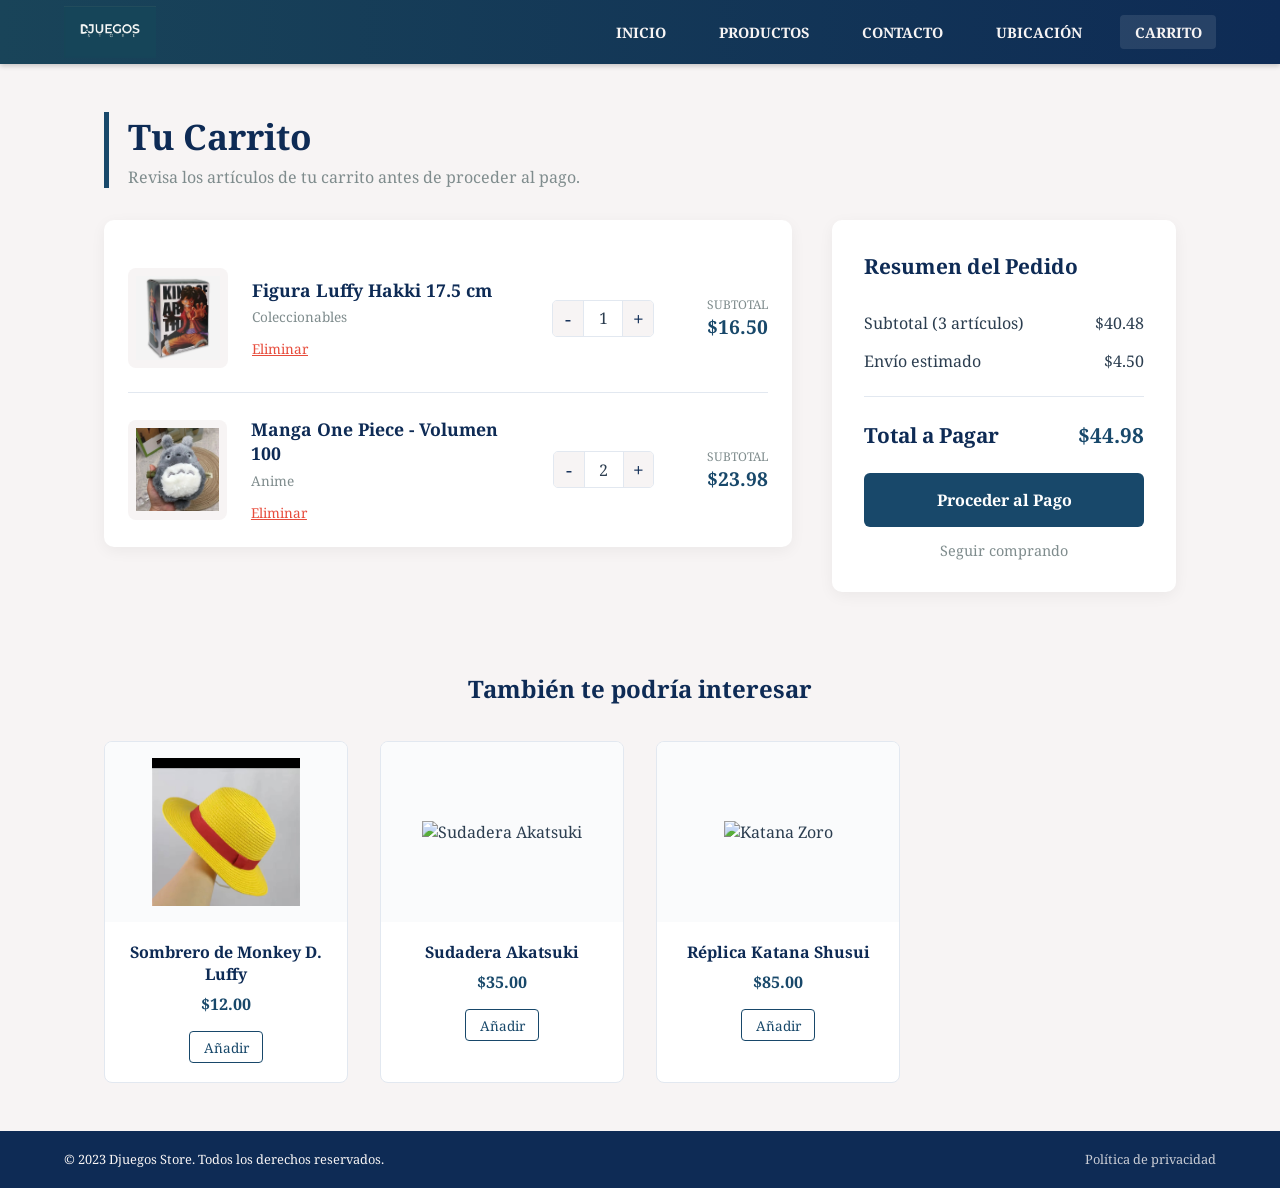
==== carrito.html @ 48259012 "Primer Commit" ====
<!DOCTYPE html>
<html lang="es">
<head>
    <meta charset="UTF-8">
    <meta http-equiv="X-UA-Compatible" content="IE=edge">
    <meta name="viewport" content="width=device-width, initial-scale=1.0">
    <link rel="stylesheet" href="css/carrito.css">
    <link rel="preconnect" href="https://fonts.googleapis.com">
    <link rel="preconnect" href="https://fonts.gstatic.com" crossorigin>
    <link href="https://fonts.googleapis.com/css2?family=Noto+Serif:ital,wght@0,100..900;1,100..900&display=swap" rel="stylesheet">
    <title>Carrito de Compras - Djuegos Store</title>
</head>
<body>

    <header class="header">
        <div class="logo-container">
            <img src="img/logo1.jpg" alt="Logo de Djuegos Store" class="logo">
        </div>
        <nav class="menu">
            <a href="index.html">INICIO</a>
            <a href="productos.html">PRODUCTOS</a>
            <a href="#">CONTACTO</a>
            <a href="#">UBICACIÓN</a>
            <a href="#" class="active">CARRITO</a>
        </nav>
    </header>

    <main class="main-content">
        <header class="page-header">
            <h1 class="page-title">Tu Carrito</h1>
            <p class="page-subtitle">Revisa los artículos de tu carrito antes de proceder al pago.</p>
        </header>

        <section class="cart-layout">
            
            <div class="cart-items-container">
                
                <article class="cart-item">
                    <div class="item-image-wrapper">
                        <img src="img/producto1.jpg" alt="Figura Luffy Hakki">
                    </div>
                    <div class="item-details">
                        <h3 class="item-title">Figura Luffy Hakki 17.5 cm</h3>
                        <p class="item-category">Coleccionables</p>
                        <button class="btn-remove">Eliminar</button>
                    </div>
                    <div class="item-quantity">
                        <button class="qty-btn">-</button>
                        <input type="number" value="1" min="1" class="qty-input">
                        <button class="qty-btn">+</button>
                    </div>
                    <div class="item-price-total">
                        <span class="price-label">Subtotal</span>
                        <span class="price-value">$16.50</span>
                    </div>
                </article>

                <article class="cart-item">
                    <div class="item-image-wrapper">
                        <img src="img/producto3.jpg" alt="Manga One Piece Vol 100">
                    </div>
                    <div class="item-details">
                        <h3 class="item-title">Manga One Piece - Volumen 100</h3>
                        <p class="item-category">Anime</p>
                        <button class="btn-remove">Eliminar</button>
                    </div>
                    <div class="item-quantity">
                        <button class="qty-btn">-</button>
                        <input type="number" value="2" min="1" class="qty-input">
                        <button class="qty-btn">+</button>
                    </div>
                    <div class="item-price-total">
                        <span class="price-label">Subtotal</span>
                        <span class="price-value">$23.98</span>
                    </div>
                </article>

            </div>

            <aside class="cart-summary">
                <h2 class="summary-title">Resumen del Pedido</h2>
                <div class="summary-row">
                    <span>Subtotal (3 artículos)</span>
                    <span>$40.48</span>
                </div>
                <div class="summary-row">
                    <span>Envío estimado</span>
                    <span>$4.50</span>
                </div>
                <hr class="summary-divider">
                <div class="summary-row total-row">
                    <span>Total a Pagar</span>
                    <span class="total-price">$44.98</span>
                </div>
                <a href="#" class="btn-checkout">Proceder al Pago</a>
                <a href="productos.html" class="btn-continue-shopping">Seguir comprando</a>
            </aside>
        </section>

        <section class="related-products">
            <h2 class="section-title">También te podría interesar</h2>
            <div class="related-grid">
                
                <article class="related-card">
                    <div class="related-img">
                        <img src="img/producto2.jpg" alt="Sombrero Luffy">
                    </div>
                    <div class="related-info">
                        <h4>Sombrero de Monkey D. Luffy</h4>
                        <span class="related-price">$12.00</span>
                        <a href="#" class="btn-add-sm">Añadir</a>
                    </div>
                </article>

                <article class="related-card">
                    <div class="related-img">
                        <img src="https://i.pinimg.com/736x/80/41/e4/8041e49b3cd23976ae762c2b70662a5a.jpg" alt="Sudadera Akatsuki">
                    </div>
                    <div class="related-info">
                        <h4>Sudadera Akatsuki</h4>
                        <span class="related-price">$35.00</span>
                        <a href="#" class="btn-add-sm">Añadir</a>
                    </div>
                </article>

                <article class="related-card">
                    <div class="related-img">
                        <img src="https://i.pinimg.com/736x/79/14/73/79147319c3542b7a5652a2824c5f7094.jpg" alt="Katana Zoro">
                    </div>
                    <div class="related-info">
                        <h4>Réplica Katana Shusui</h4>
                        <span class="related-price">$85.00</span>
                        <a href="#" class="btn-add-sm">Añadir</a>
                    </div>
                </article>

            </div>
        </section>
    </main>

    <footer class="footer-bottom">
        <p>&copy; 2023 Djuegos Store. Todos los derechos reservados.</p>
        <a href="#">Política de privacidad</a>
    </footer>

</body>
</html>
---- css/carrito.css ----
:root {
    --azul-oscuro: #0e2b55;
    --azul-medio: #18486a;
    --azul-claro: #194459;
    --blanco-humo: #f7f4f4;
    --blanco-puro: #ffffff;
    --texto-oscuro: #2c3e50;
    --texto-secundario: #7f8c8d;
    --borde-tarjeta: #e2e8f0;
}

* {
    margin: 0;
    padding: 0;
    box-sizing: border-box;
    font-family: "Noto Serif", serif;
}

body {
    background-color: var(--blanco-humo);
    color: var(--texto-oscuro);
    display: flex;
    flex-direction: column;
    min-height: 100vh;
}

/* NAVBAR (Idéntica a index y productos) */
.header {
    background: linear-gradient(90deg, var(--azul-claro), var(--azul-oscuro));
    width: 100%;
    height: 4em;
    display: flex;
    justify-content: space-between;
    align-items: center;
    padding: 0 5%;
    box-shadow: 0 2px 5px rgba(0,0,0,0.2);
    position: sticky;
    top: 0;
    z-index: 100;
}

.logo-container { height: 80%; }
.logo { object-fit: contain; height: 100%; }
.menu { display: flex; gap: 1.5em; }

.menu a {
    text-decoration: none;
    color: var(--blanco-humo);
    font-size: 0.9em;
    font-weight: bold;
    padding: 0.5em 1em;
    border-radius: 4px;
    transition: background-color 0.3s ease;
}

.menu a:hover, .menu a.active {
    background-color: rgba(255, 255, 255, 0.1);
}

/* CONTENIDO PRINCIPAL */
.main-content {
    max-width: 1200px;
    width: 100%;
    margin: 0 auto;
    padding: 3em 5%;
    flex-grow: 1;
}

.page-header {
    margin-bottom: 2em;
    border-left: 5px solid var(--azul-medio);
    padding-left: 1.2em;
}

.page-title {
    font-size: 2.2em;
    color: var(--azul-oscuro);
}

.page-subtitle {
    color: var(--texto-secundario);
    margin-top: 0.4em;
}

/* ESTRUCTURA DEL CARRITO (CSS GRID) */
.cart-layout {
    display: grid;
    grid-template-columns: 2fr 1fr; /* Columna izquierda más grande, derecha más pequeña */
    gap: 2.5em;
    align-items: start;
}

/* LISTA DE PRODUCTOS */
.cart-items-container {
    background-color: var(--blanco-puro);
    border-radius: 10px;
    box-shadow: 0 4px 15px rgba(0,0,0,0.05);
    padding: 1.5em;
}

.cart-item {
    display: flex;
    align-items: center;
    gap: 1.5em;
    padding: 1.5em 0;
    border-bottom: 1px solid var(--borde-tarjeta);
}

.cart-item:last-child {
    border-bottom: none;
    padding-bottom: 0;
}

.item-image-wrapper {
    width: 100px;
    height: 100px;
    background-color: var(--blanco-humo);
    border-radius: 8px;
    padding: 0.5em;
    display: flex;
    justify-content: center;
    align-items: center;
}

.item-image-wrapper img {
    max-width: 100%;
    max-height: 100%;
    object-fit: contain;
}

.item-details {
    flex-grow: 1;
}

.item-title {
    font-size: 1.1em;
    color: var(--azul-oscuro);
    margin-bottom: 0.3em;
}

.item-category {
    font-size: 0.85em;
    color: var(--texto-secundario);
    margin-bottom: 0.8em;
}

.btn-remove {
    background: none;
    border: none;
    color: #e74c3c;
    font-size: 0.85em;
    cursor: pointer;
    text-decoration: underline;
}

/* Controles de Cantidad */
.item-quantity {
    display: flex;
    align-items: center;
    border: 1px solid var(--borde-tarjeta);
    border-radius: 5px;
    overflow: hidden;
}

.qty-btn {
    background-color: var(--blanco-humo);
    border: none;
    width: 30px;
    height: 35px;
    font-size: 1.2em;
    cursor: pointer;
    color: var(--azul-oscuro);
    transition: background-color 0.2s;
}

.qty-btn:hover { background-color: var(--borde-tarjeta); }

.qty-input {
    width: 40px;
    height: 35px;
    border: none;
    border-left: 1px solid var(--borde-tarjeta);
    border-right: 1px solid var(--borde-tarjeta);
    text-align: center;
    font-size: 1em;
    color: var(--texto-oscuro);
}

/* Quitar flechas del input number nativo */
.qty-input::-webkit-outer-spin-button,
.qty-input::-webkit-inner-spin-button {
    -webkit-appearance: none;
    margin: 0;
}

.item-price-total {
    text-align: right;
    min-width: 90px;
}

.price-label {
    display: block;
    font-size: 0.75em;
    color: var(--texto-secundario);
    text-transform: uppercase;
}

.price-value {
    font-size: 1.2em;
    font-weight: bold;
    color: var(--azul-medio);
}

/* RESUMEN DEL PEDIDO (Columna Derecha) */
.cart-summary {
    background-color: var(--blanco-puro);
    border-radius: 10px;
    box-shadow: 0 4px 15px rgba(0,0,0,0.05);
    padding: 2em;
    position: sticky;
    top: 6em; /* Se queda fijo al hacer scroll */
}

.summary-title {
    font-size: 1.3em;
    color: var(--azul-oscuro);
    margin-bottom: 1.5em;
}

.summary-row {
    display: flex;
    justify-content: space-between;
    margin-bottom: 1em;
    color: var(--texto-oscuro);
}

.summary-divider {
    border: none;
    border-top: 1px solid var(--borde-tarjeta);
    margin: 1.5em 0;
}

.total-row {
    font-size: 1.3em;
    font-weight: bold;
    color: var(--azul-oscuro);
}

.total-price {
    color: var(--azul-medio);
}

.btn-checkout {
    display: block;
    width: 100%;
    background-color: var(--azul-medio);
    color: var(--blanco-puro);
    text-align: center;
    padding: 1em;
    border-radius: 6px;
    text-decoration: none;
    font-weight: bold;
    margin-top: 1.5em;
    transition: background-color 0.3s;
}

.btn-checkout:hover {
    background-color: var(--azul-oscuro);
}

.btn-continue-shopping {
    display: block;
    width: 100%;
    text-align: center;
    color: var(--texto-secundario);
    text-decoration: none;
    margin-top: 1em;
    font-size: 0.9em;
}

.btn-continue-shopping:hover {
    color: var(--azul-medio);
    text-decoration: underline;
}

/* PRODUCTOS RELACIONADOS */
.related-products {
    margin-top: 5em;
}

.section-title {
    font-size: 1.5em;
    color: var(--azul-oscuro);
    margin-bottom: 1.5em;
    text-align: center;
}

.related-grid {
    display: grid;
    grid-template-columns: repeat(auto-fill, minmax(220px, 1fr));
    gap: 2em;
}

.related-card {
    background-color: var(--blanco-puro);
    border: 1px solid var(--borde-tarjeta);
    border-radius: 8px;
    overflow: hidden;
    transition: transform 0.3s;
}

.related-card:hover {
    transform: translateY(-5px);
}

.related-img {
    height: 180px;
    background-color: #fafbfc;
    padding: 1em;
    display: flex;
    justify-content: center;
    align-items: center;
}

.related-img img {
    max-width: 100%;
    max-height: 100%;
    object-fit: contain;
}

.related-info {
    padding: 1.2em;
    text-align: center;
}

.related-info h4 {
    font-size: 1em;
    color: var(--azul-oscuro);
    margin-bottom: 0.5em;
}

.related-price {
    display: block;
    font-weight: bold;
    color: var(--azul-medio);
    margin-bottom: 1em;
}

.btn-add-sm {
    display: inline-block;
    padding: 0.4em 1em;
    border: 1px solid var(--azul-medio);
    color: var(--azul-medio);
    text-decoration: none;
    border-radius: 4px;
    font-size: 0.85em;
    transition: all 0.3s;
}

.btn-add-sm:hover {
    background-color: var(--azul-medio);
    color: var(--blanco-puro);
}

/* FOOTER */
.footer-bottom {
    background-color: var(--azul-oscuro);
    color: var(--blanco-humo);
    padding: 1.5em 5%;
    display: flex;
    justify-content: space-between;
    align-items: center;
    font-size: 0.8em;
    margin-top: auto;
}
.footer-bottom a { color: var(--blanco-humo); text-decoration: none; opacity: 0.8; }
.footer-bottom a:hover { opacity: 1; text-decoration: underline; }

/* MEDIA QUERIES PARA MÓVILES */
@media (max-width: 850px) {
    .cart-layout {
        grid-template-columns: 1fr; /* Pasa a 1 sola columna en pantallas pequeñas */
    }
    
    .cart-summary {
        position: static; /* Quita el sticky en móviles */
    }

    .cart-item {
        flex-wrap: wrap; /* Permite que los elementos se acomoden si falta espacio */
    }
}
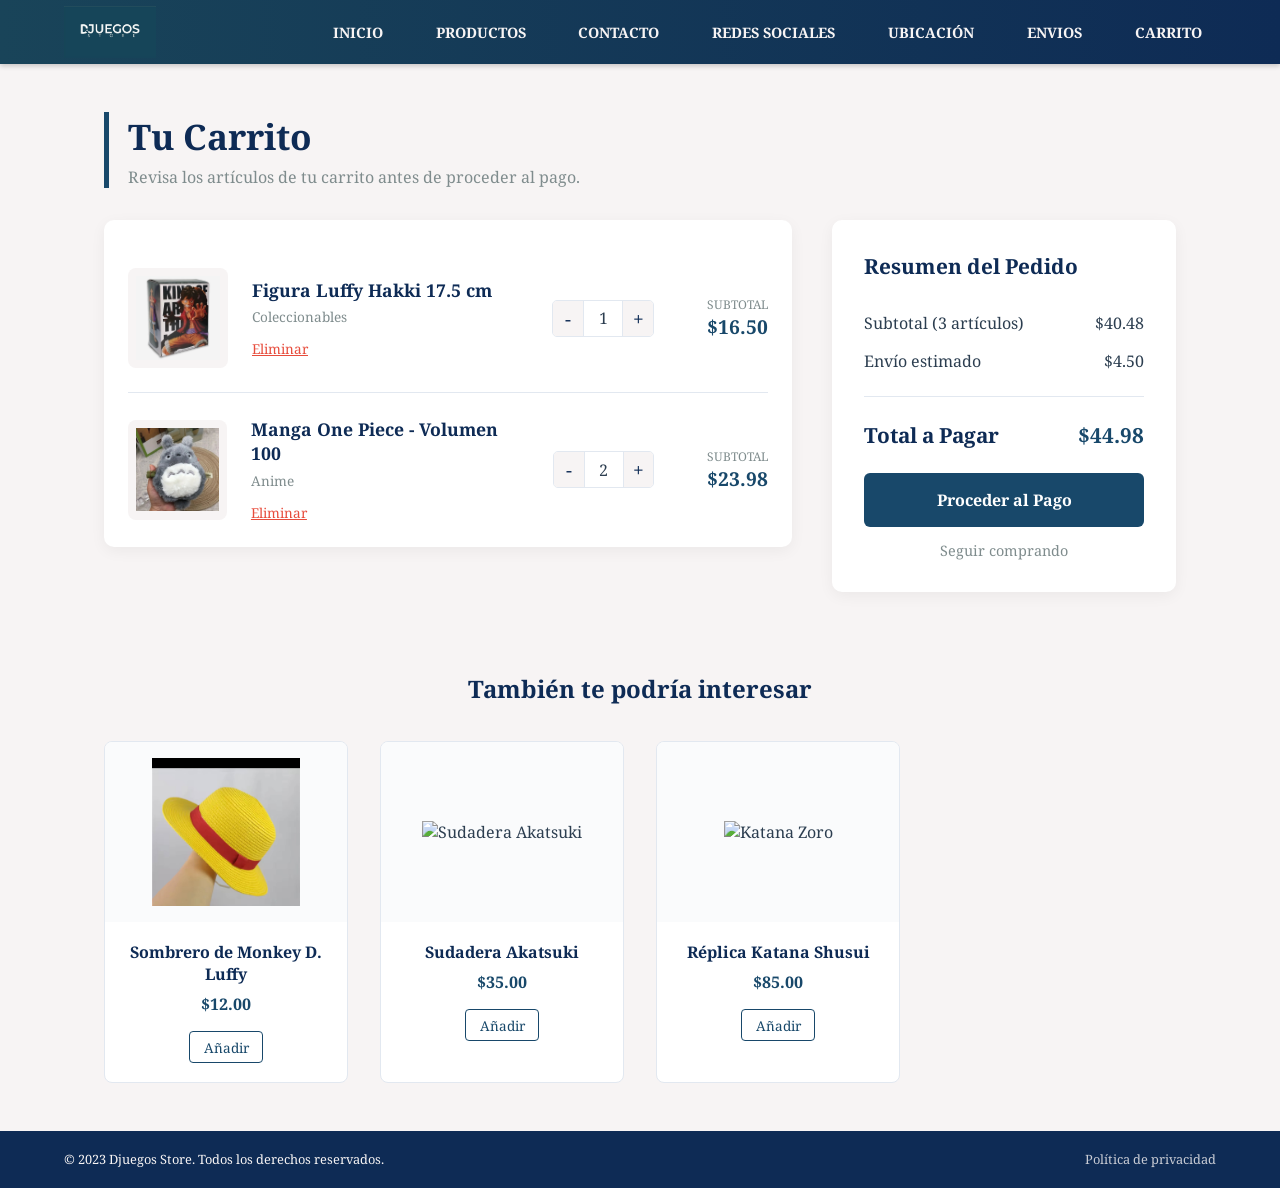
==== commit 876e1e88: "Update carrito.html" ====
--- a/carrito.html
+++ b/carrito.html
@@ -19,9 +19,11 @@
         <nav class="menu">
             <a href="index.html">INICIO</a>
             <a href="productos.html">PRODUCTOS</a>
-            <a href="#">CONTACTO</a>
+            <a href="contacto.html">CONTACTO</a>
+            <a href="#">REDES SOCIALES</a>
             <a href="#">UBICACIÓN</a>
-            <a href="#" class="active">CARRITO</a>
+            <a href="#">ENVIOS</a>
+            <a href="carrito.html">CARRITO</a>
         </nav>
     </header>
 
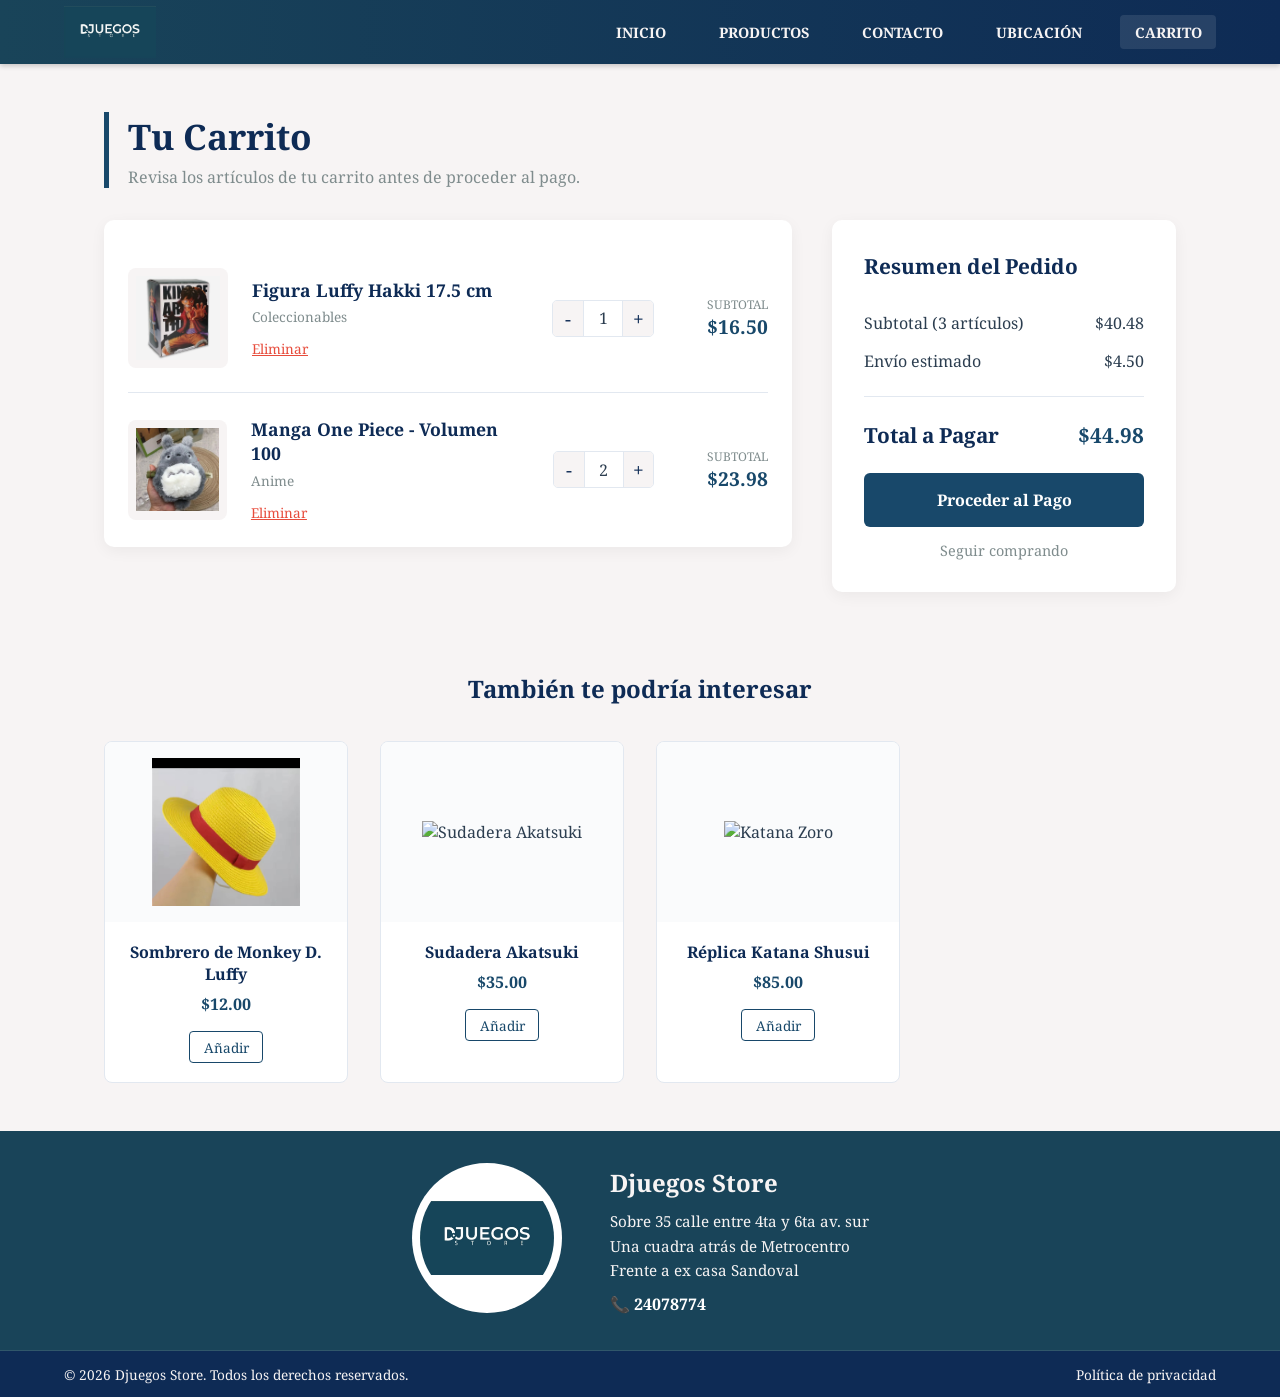
==== commit 6e5d921f: "footer" ====
--- a/carrito.html
+++ b/carrito.html
@@ -19,11 +19,9 @@
         <nav class="menu">
             <a href="index.html">INICIO</a>
             <a href="productos.html">PRODUCTOS</a>
-            <a href="contacto.html">CONTACTO</a>
-            <a href="#">REDES SOCIALES</a>
+            <a href="#">CONTACTO</a>
             <a href="#">UBICACIÓN</a>
-            <a href="#">ENVIOS</a>
-            <a href="carrito.html">CARRITO</a>
+            <a href="#" class="active">CARRITO</a>
         </nav>
     </header>
 
@@ -140,9 +138,23 @@
         </section>
     </main>
 
-    <footer class="footer-bottom">
-        <p>&copy; 2023 Djuegos Store. Todos los derechos reservados.</p>
-        <a href="#">Política de privacidad</a>
+     <footer class="footer-section">
+        <div class="footer-content">
+            <div class="footer-logo">
+                <img src="img/logo1.jpg" alt="Logo de Djuegos Store">
+            </div>
+            <div class="footer-info">
+                <h3>Djuegos Store</h3>
+                <p>Sobre 35 calle entre 4ta y 6ta av. sur</p>
+                <p>Una cuadra atrás de Metrocentro</p>
+                <p>Frente a ex casa Sandoval</p>
+                <a href="tel:24078774" class="tel-link">📞 24078774</a>
+            </div>
+        </div>
+        <div class="footer-bottom">
+            <p>&copy; 2026 Djuegos Store. Todos los derechos reservados.</p>
+            <a href="#">Política de privacidad</a>
+        </div>
     </footer>
 
 </body>
--- a/css/carrito.css
+++ b/css/carrito.css
@@ -362,31 +362,96 @@
     color: var(--blanco-puro);
 }
 
-/* FOOTER */
+/* ==========================================================================
+   Footer (estilo completo con logo circular, como el diseño de referencia)
+   ========================================================================== */
+.footer-section {
+    background-color: var(--azul-claro);
+    color: var(--blanco-humo);
+    margin-top: auto;
+}
+
+.footer-content {
+    display: flex;
+    justify-content: center;
+    align-items: center;
+    gap: 3em;
+    padding: 2em 5%;
+    border-bottom: 1px solid rgba(255,255,255,0.1);
+    flex-wrap: wrap;
+}
+
+.footer-logo img {
+    width: 150px;
+    height: 150px;
+    object-fit: contain;
+    background-color: var(--blanco-puro);
+    border-radius: 50%;
+    padding: 0.5em;
+}
+
+.footer-info h3 {
+    font-size: 1.5em;
+    margin-bottom: 0.5em;
+}
+
+.footer-info p {
+    margin-bottom: 0.3em;
+    font-size: 0.95em;
+}
+
+.tel-link {
+    color: var(--blanco-puro);
+    text-decoration: none;
+    font-weight: bold;
+    display: inline-block;
+    margin-top: 0.5em;
+}
+
 .footer-bottom {
     background-color: var(--azul-oscuro);
+    padding: 1em 5%;
+    display: flex;
+    justify-content: space-between;
+    align-items: center;
+    font-size: 0.85em;
+}
+
+.footer-bottom a {
     color: var(--blanco-humo);
-    padding: 1.5em 5%;
-    display: flex;
-    justify-content: space-between;
-    align-items: center;
-    font-size: 0.8em;
-    margin-top: auto;
-}
-.footer-bottom a { color: var(--blanco-humo); text-decoration: none; opacity: 0.8; }
-.footer-bottom a:hover { opacity: 1; text-decoration: underline; }
-
-/* MEDIA QUERIES PARA MÓVILES */
-@media (max-width: 850px) {
-    .cart-layout {
-        grid-template-columns: 1fr; /* Pasa a 1 sola columna en pantallas pequeñas */
+    text-decoration: none;
+}
+
+.footer-bottom a:hover {
+    text-decoration: underline;
+}
+
+/* ==========================================================================
+   Responsivo
+   ========================================================================== */
+@media (max-width: 768px) {
+    .header {
+        flex-direction: column;
+        height: auto;
+        padding: 1em 5%;
+        gap: 0.8em;
     }
-    
-    .cart-summary {
-        position: static; /* Quita el sticky en móviles */
+
+    .menu {
+        flex-wrap: wrap;
+        justify-content: center;
+        gap: 1em;
     }
 
-    .cart-item {
-        flex-wrap: wrap; /* Permite que los elementos se acomoden si falta espacio */
+    .footer-content {
+        flex-direction: column;
+        text-align: center;
+        gap: 2em;
+    }
+
+    .footer-bottom {
+        flex-direction: column;
+        gap: 0.5em;
+        text-align: center;
     }
 }
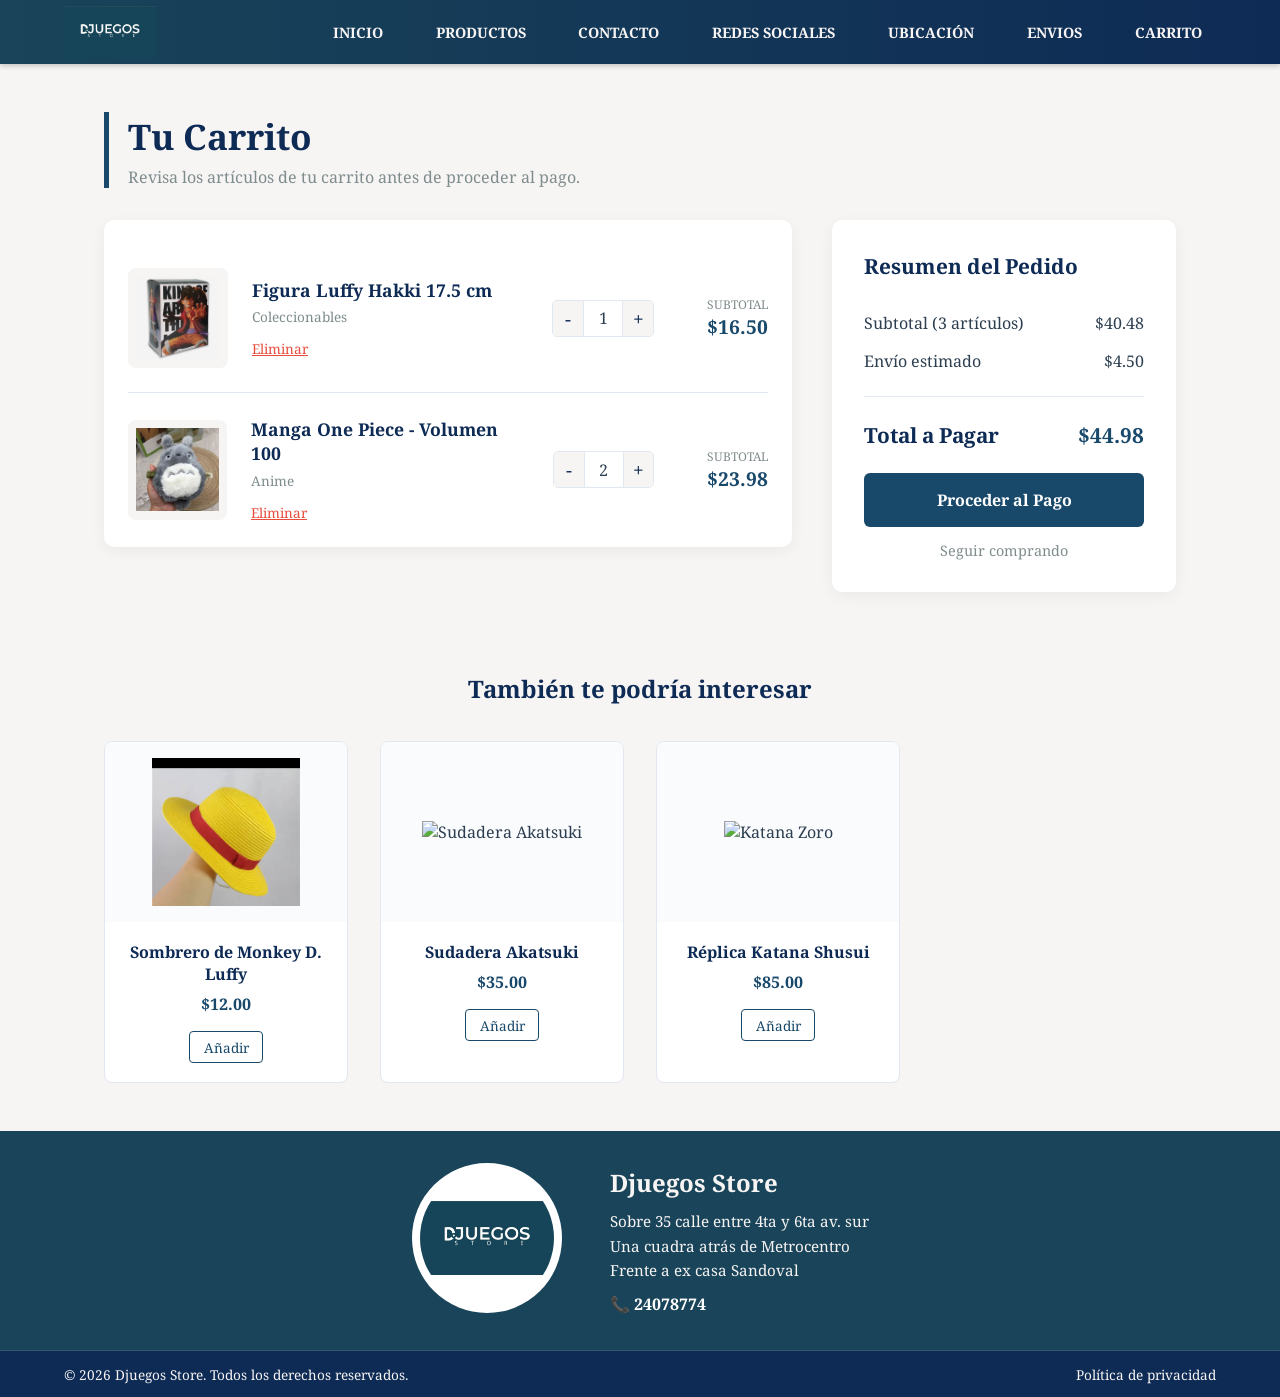
==== commit 9c68c4af: "Merge branch 'Gabriela' into Carlos" ====
--- a/carrito.html
+++ b/carrito.html
@@ -19,9 +19,11 @@
         <nav class="menu">
             <a href="index.html">INICIO</a>
             <a href="productos.html">PRODUCTOS</a>
-            <a href="#">CONTACTO</a>
+            <a href="contacto.html">CONTACTO</a>
+            <a href="#">REDES SOCIALES</a>
             <a href="#">UBICACIÓN</a>
-            <a href="#" class="active">CARRITO</a>
+            <a href="#">ENVIOS</a>
+            <a href="carrito.html">CARRITO</a>
         </nav>
     </header>
 
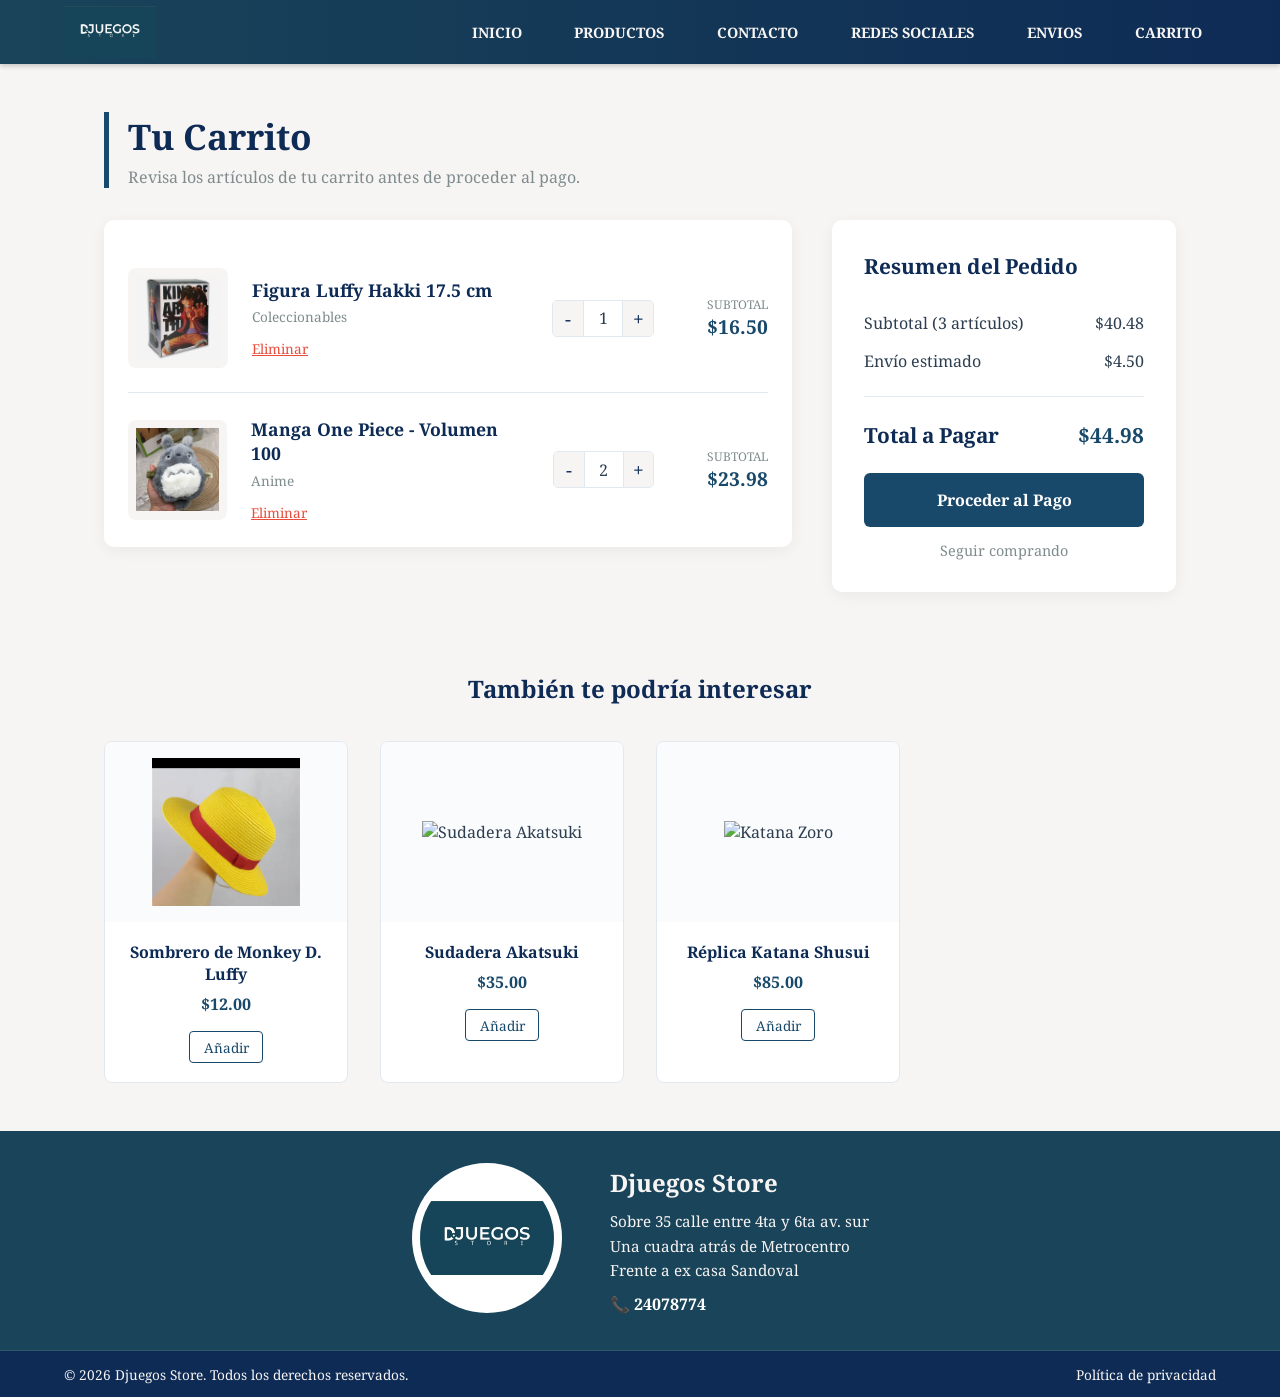
==== commit 6b1d342c: "delete ubication" ====
--- a/carrito.html
+++ b/carrito.html
@@ -21,7 +21,6 @@
             <a href="productos.html">PRODUCTOS</a>
             <a href="contacto.html">CONTACTO</a>
             <a href="#">REDES SOCIALES</a>
-            <a href="#">UBICACIÓN</a>
             <a href="#">ENVIOS</a>
             <a href="carrito.html">CARRITO</a>
         </nav>
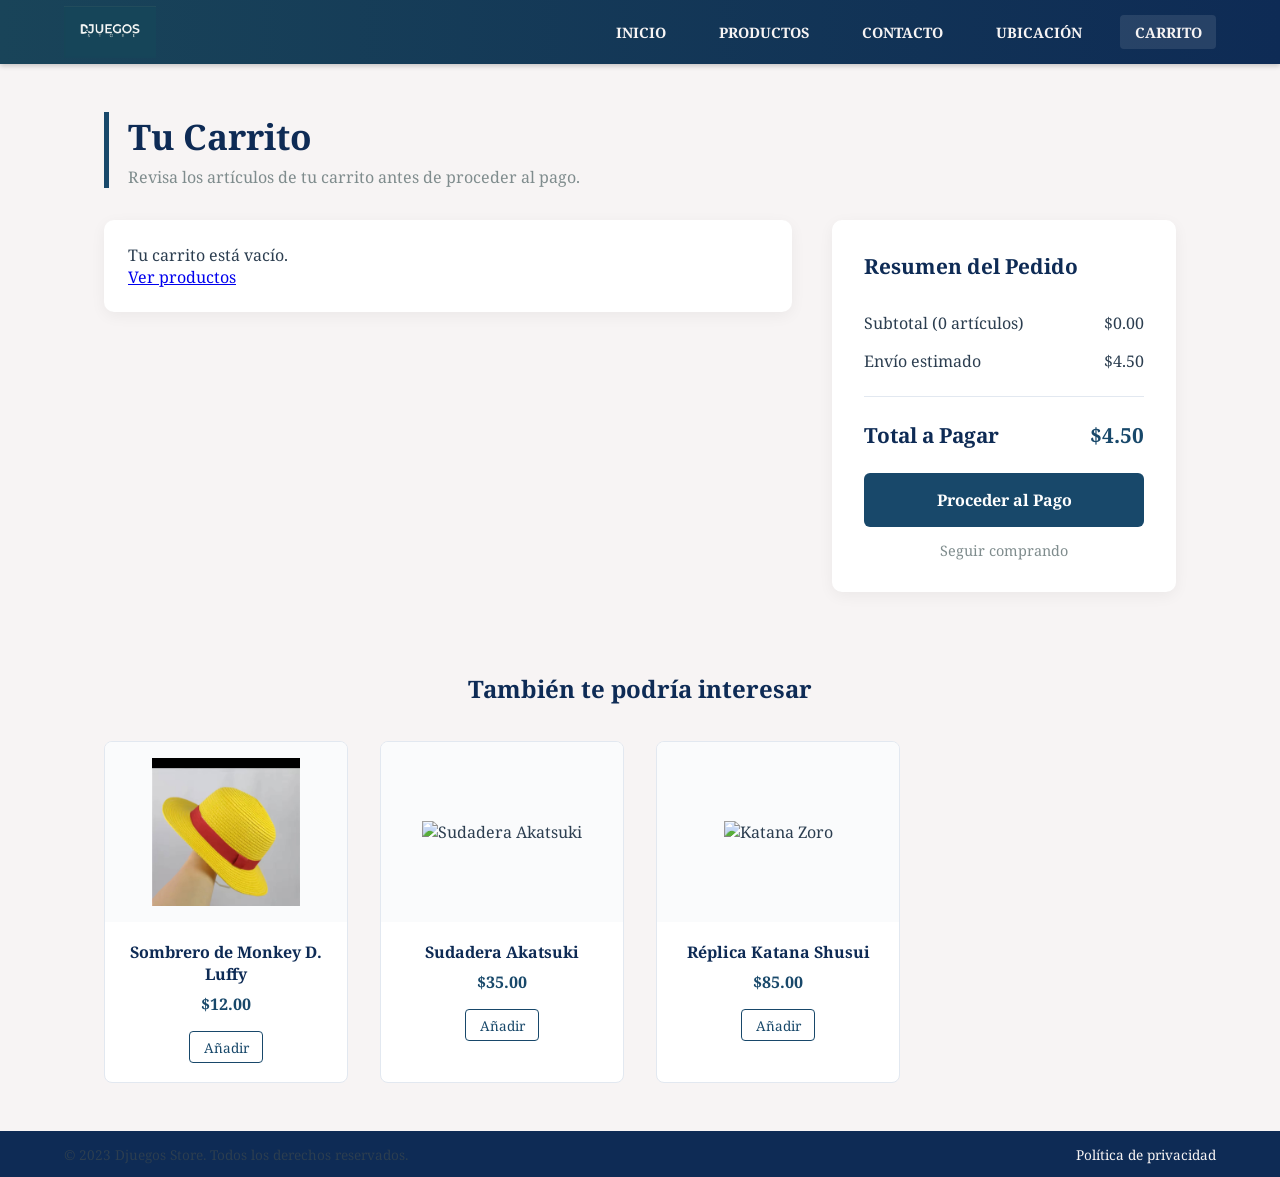
==== commit 0204f421: "Funciones añadidas a botones y al carrito" ====
--- a/carrito.html
+++ b/carrito.html
@@ -19,10 +19,9 @@
         <nav class="menu">
             <a href="index.html">INICIO</a>
             <a href="productos.html">PRODUCTOS</a>
-            <a href="contacto.html">CONTACTO</a>
-            <a href="#">REDES SOCIALES</a>
-            <a href="#">ENVIOS</a>
-            <a href="carrito.html">CARRITO</a>
+            <a href="#">CONTACTO</a>
+            <a href="#">UBICACIÓN</a>
+            <a href="#" class="active">CARRITO</a>
         </nav>
     </header>
 
@@ -34,55 +33,13 @@
 
         <section class="cart-layout">
             
-            <div class="cart-items-container">
-                
-                <article class="cart-item">
-                    <div class="item-image-wrapper">
-                        <img src="img/producto1.jpg" alt="Figura Luffy Hakki">
-                    </div>
-                    <div class="item-details">
-                        <h3 class="item-title">Figura Luffy Hakki 17.5 cm</h3>
-                        <p class="item-category">Coleccionables</p>
-                        <button class="btn-remove">Eliminar</button>
-                    </div>
-                    <div class="item-quantity">
-                        <button class="qty-btn">-</button>
-                        <input type="number" value="1" min="1" class="qty-input">
-                        <button class="qty-btn">+</button>
-                    </div>
-                    <div class="item-price-total">
-                        <span class="price-label">Subtotal</span>
-                        <span class="price-value">$16.50</span>
-                    </div>
-                </article>
-
-                <article class="cart-item">
-                    <div class="item-image-wrapper">
-                        <img src="img/producto3.jpg" alt="Manga One Piece Vol 100">
-                    </div>
-                    <div class="item-details">
-                        <h3 class="item-title">Manga One Piece - Volumen 100</h3>
-                        <p class="item-category">Anime</p>
-                        <button class="btn-remove">Eliminar</button>
-                    </div>
-                    <div class="item-quantity">
-                        <button class="qty-btn">-</button>
-                        <input type="number" value="2" min="1" class="qty-input">
-                        <button class="qty-btn">+</button>
-                    </div>
-                    <div class="item-price-total">
-                        <span class="price-label">Subtotal</span>
-                        <span class="price-value">$23.98</span>
-                    </div>
-                </article>
-
-            </div>
+            <div class="cart-items-container" id="cart-items-container"></div>
 
             <aside class="cart-summary">
                 <h2 class="summary-title">Resumen del Pedido</h2>
                 <div class="summary-row">
-                    <span>Subtotal (3 artículos)</span>
-                    <span>$40.48</span>
+                    <span>Subtotal (<span id="summary-count">0 artículos</span>)</span>
+                    <span id="summary-subtotal">$0.00</span>
                 </div>
                 <div class="summary-row">
                     <span>Envío estimado</span>
@@ -91,7 +48,7 @@
                 <hr class="summary-divider">
                 <div class="summary-row total-row">
                     <span>Total a Pagar</span>
-                    <span class="total-price">$44.98</span>
+                    <span class="total-price" id="summary-total">$4.50</span>
                 </div>
                 <a href="#" class="btn-checkout">Proceder al Pago</a>
                 <a href="productos.html" class="btn-continue-shopping">Seguir comprando</a>
@@ -139,24 +96,120 @@
         </section>
     </main>
 
-     <footer class="footer-section">
-        <div class="footer-content">
-            <div class="footer-logo">
-                <img src="img/logo1.jpg" alt="Logo de Djuegos Store">
-            </div>
-            <div class="footer-info">
-                <h3>Djuegos Store</h3>
-                <p>Sobre 35 calle entre 4ta y 6ta av. sur</p>
-                <p>Una cuadra atrás de Metrocentro</p>
-                <p>Frente a ex casa Sandoval</p>
-                <a href="tel:24078774" class="tel-link">📞 24078774</a>
-            </div>
-        </div>
-        <div class="footer-bottom">
-            <p>&copy; 2026 Djuegos Store. Todos los derechos reservados.</p>
-            <a href="#">Política de privacidad</a>
-        </div>
+    <footer class="footer-bottom">
+        <p>&copy; 2023 Djuegos Store. Todos los derechos reservados.</p>
+        <a href="#">Política de privacidad</a>
     </footer>
+
+    <script>
+        const cartStorageKey = 'djuegos-cart';
+
+        function getCart() {
+            try {
+                return JSON.parse(localStorage.getItem(cartStorageKey)) || [];
+            } catch (error) {
+                return [];
+            }
+        }
+
+        function saveCart(cart) {
+            localStorage.setItem(cartStorageKey, JSON.stringify(cart));
+        }
+
+        function formatPrice(value) {
+            return `$${value.toFixed(2)}`;
+        }
+
+        function renderCart() {
+            const cart = getCart();
+            const container = document.getElementById('cart-items-container');
+            const countLabel = document.getElementById('summary-count');
+            const subtotalLabel = document.getElementById('summary-subtotal');
+            const totalLabel = document.getElementById('summary-total');
+
+            if (!cart.length) {
+                container.innerHTML = '<div class="empty-cart"><p>Tu carrito está vacío.</p><a href="productos.html" class="btn btn-secondary">Ver productos</a></div>';
+                countLabel.textContent = '0 artículos';
+                subtotalLabel.textContent = formatPrice(0);
+                totalLabel.textContent = formatPrice(4.50);
+                return;
+            }
+
+            const subtotal = cart.reduce((sum, item) => sum + item.price * item.quantity, 0);
+            const shipping = 4.50;
+            const total = subtotal + shipping;
+
+            container.innerHTML = cart.map((item) => `
+                <article class="cart-item">
+                    <div class="item-image-wrapper">
+                        <img src="${item.image}" alt="${item.title}">
+                    </div>
+                    <div class="item-details">
+                        <h3 class="item-title">${item.title}</h3>
+                        <p class="item-category">${item.category}</p>
+                        <button class="btn-remove" type="button" data-title="${item.title}">Eliminar</button>
+                    </div>
+                    <div class="item-quantity">
+                        <button class="qty-btn" type="button" data-action="decrease" data-title="${item.title}">-</button>
+                        <input type="number" value="${item.quantity}" min="1" class="qty-input" data-title="${item.title}">
+                        <button class="qty-btn" type="button" data-action="increase" data-title="${item.title}">+</button>
+                    </div>
+                    <div class="item-price-total">
+                        <span class="price-label">Subtotal</span>
+                        <span class="price-value">${formatPrice(item.price * item.quantity)}</span>
+                    </div>
+                </article>
+            `).join('');
+
+            countLabel.textContent = `${cart.reduce((sum, item) => sum + item.quantity, 0)} artículos`;
+            subtotalLabel.textContent = formatPrice(subtotal);
+            totalLabel.textContent = formatPrice(total);
+        }
+
+        document.addEventListener('DOMContentLoaded', () => {
+            renderCart();
+
+            document.addEventListener('click', (event) => {
+                const removeButton = event.target.closest('.btn-remove');
+                if (removeButton) {
+                    const title = removeButton.dataset.title;
+                    const cart = getCart().filter(item => item.title !== title);
+                    saveCart(cart);
+                    renderCart();
+                }
+
+                const qtyButton = event.target.closest('.qty-btn');
+                if (qtyButton) {
+                    const title = qtyButton.dataset.title;
+                    const action = qtyButton.dataset.action;
+                    const cart = getCart().map((item) => {
+                        if (item.title === title) {
+                            if (action === 'increase') item.quantity += 1;
+                            if (action === 'decrease' && item.quantity > 1) item.quantity -= 1;
+                        }
+                        return item;
+                    }).filter(item => item.quantity > 0);
+                    saveCart(cart);
+                    renderCart();
+                }
+            });
+
+            document.addEventListener('change', (event) => {
+                if (event.target.classList.contains('qty-input')) {
+                    const title = event.target.dataset.title;
+                    const newValue = Number(event.target.value);
+                    const cart = getCart().map((item) => {
+                        if (item.title === title) {
+                            item.quantity = Number.isNaN(newValue) || newValue < 1 ? 1 : newValue;
+                        }
+                        return item;
+                    });
+                    saveCart(cart);
+                    renderCart();
+                }
+            });
+        });
+    </script>
 
 </body>
 </html>
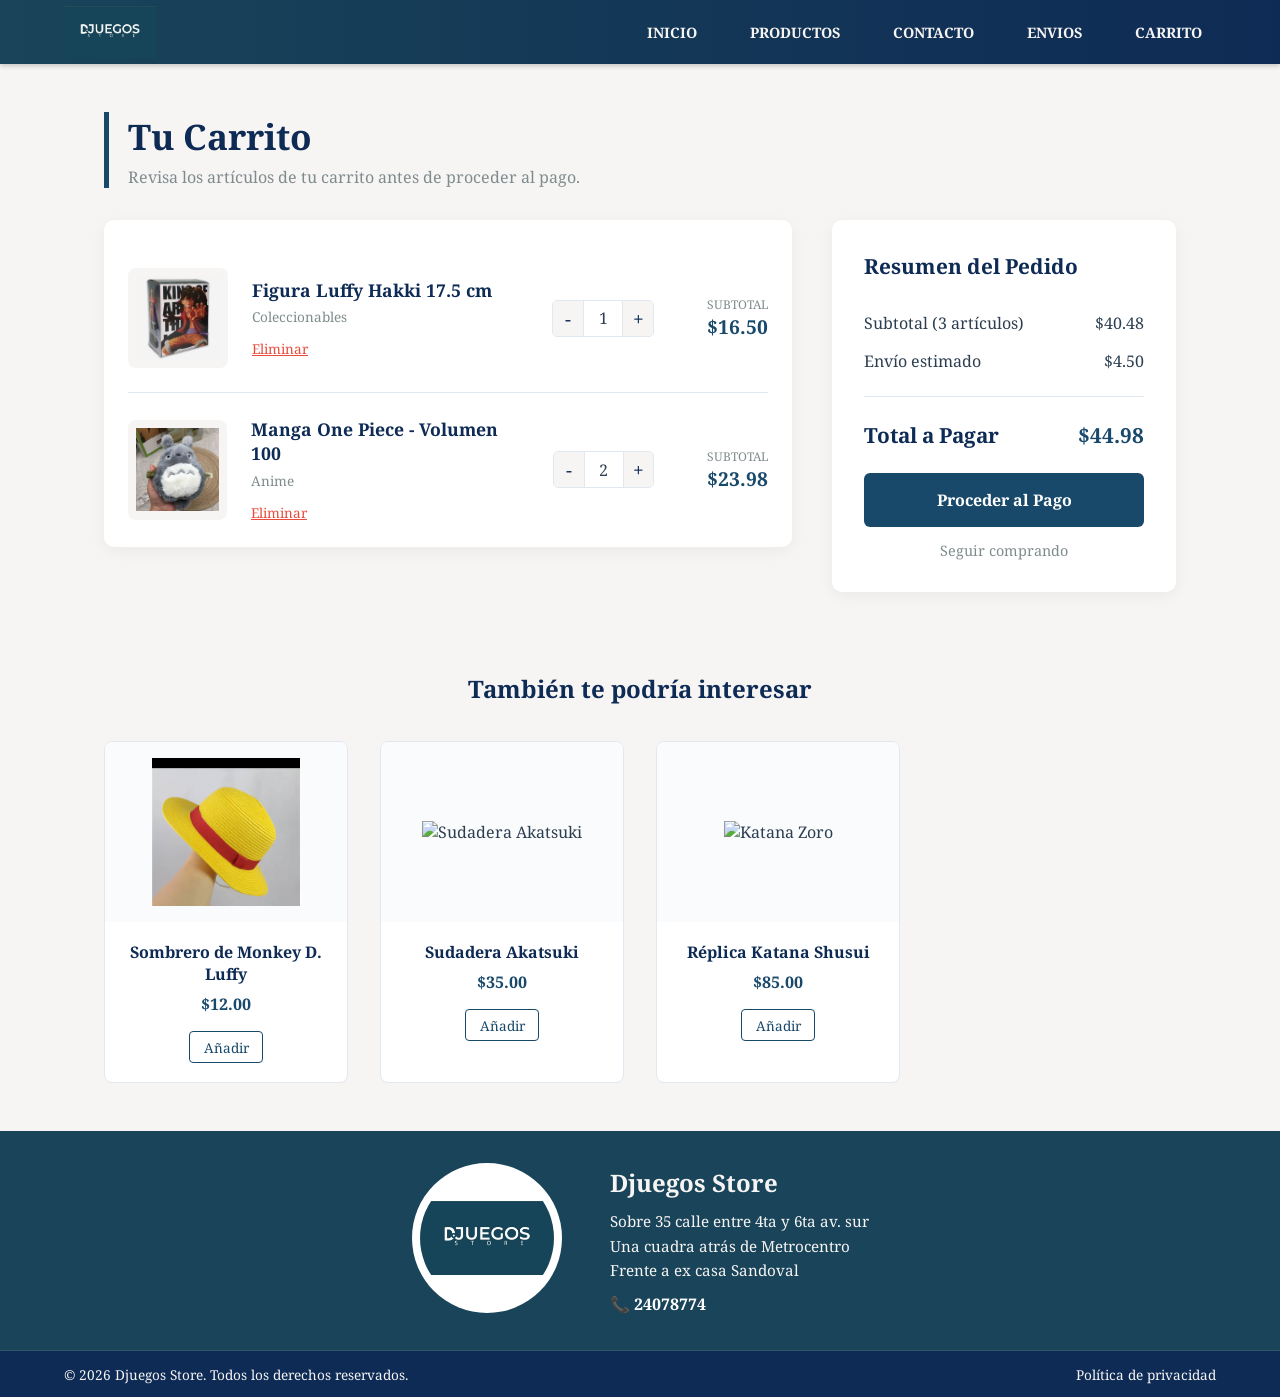
==== commit 17a28a81: "envios creado" ====
--- a/carrito.html
+++ b/carrito.html
@@ -19,9 +19,9 @@
         <nav class="menu">
             <a href="index.html">INICIO</a>
             <a href="productos.html">PRODUCTOS</a>
-            <a href="#">CONTACTO</a>
-            <a href="#">UBICACIÓN</a>
-            <a href="#" class="active">CARRITO</a>
+            <a href="contacto.html">CONTACTO</a>
+            <a href="envios.html">ENVIOS</a>
+            <a href="carrito.html">CARRITO</a>
         </nav>
     </header>
 
@@ -33,13 +33,55 @@
 
         <section class="cart-layout">
             
-            <div class="cart-items-container" id="cart-items-container"></div>
+            <div class="cart-items-container">
+                
+                <article class="cart-item">
+                    <div class="item-image-wrapper">
+                        <img src="img/producto1.jpg" alt="Figura Luffy Hakki">
+                    </div>
+                    <div class="item-details">
+                        <h3 class="item-title">Figura Luffy Hakki 17.5 cm</h3>
+                        <p class="item-category">Coleccionables</p>
+                        <button class="btn-remove">Eliminar</button>
+                    </div>
+                    <div class="item-quantity">
+                        <button class="qty-btn">-</button>
+                        <input type="number" value="1" min="1" class="qty-input">
+                        <button class="qty-btn">+</button>
+                    </div>
+                    <div class="item-price-total">
+                        <span class="price-label">Subtotal</span>
+                        <span class="price-value">$16.50</span>
+                    </div>
+                </article>
+
+                <article class="cart-item">
+                    <div class="item-image-wrapper">
+                        <img src="img/producto3.jpg" alt="Manga One Piece Vol 100">
+                    </div>
+                    <div class="item-details">
+                        <h3 class="item-title">Manga One Piece - Volumen 100</h3>
+                        <p class="item-category">Anime</p>
+                        <button class="btn-remove">Eliminar</button>
+                    </div>
+                    <div class="item-quantity">
+                        <button class="qty-btn">-</button>
+                        <input type="number" value="2" min="1" class="qty-input">
+                        <button class="qty-btn">+</button>
+                    </div>
+                    <div class="item-price-total">
+                        <span class="price-label">Subtotal</span>
+                        <span class="price-value">$23.98</span>
+                    </div>
+                </article>
+
+            </div>
 
             <aside class="cart-summary">
                 <h2 class="summary-title">Resumen del Pedido</h2>
                 <div class="summary-row">
-                    <span>Subtotal (<span id="summary-count">0 artículos</span>)</span>
-                    <span id="summary-subtotal">$0.00</span>
+                    <span>Subtotal (3 artículos)</span>
+                    <span>$40.48</span>
                 </div>
                 <div class="summary-row">
                     <span>Envío estimado</span>
@@ -48,7 +90,7 @@
                 <hr class="summary-divider">
                 <div class="summary-row total-row">
                     <span>Total a Pagar</span>
-                    <span class="total-price" id="summary-total">$4.50</span>
+                    <span class="total-price">$44.98</span>
                 </div>
                 <a href="#" class="btn-checkout">Proceder al Pago</a>
                 <a href="productos.html" class="btn-continue-shopping">Seguir comprando</a>
@@ -96,120 +138,24 @@
         </section>
     </main>
 
-    <footer class="footer-bottom">
-        <p>&copy; 2023 Djuegos Store. Todos los derechos reservados.</p>
-        <a href="#">Política de privacidad</a>
+     <footer class="footer-section">
+        <div class="footer-content">
+            <div class="footer-logo">
+                <img src="img/logo1.jpg" alt="Logo de Djuegos Store">
+            </div>
+            <div class="footer-info">
+                <h3>Djuegos Store</h3>
+                <p>Sobre 35 calle entre 4ta y 6ta av. sur</p>
+                <p>Una cuadra atrás de Metrocentro</p>
+                <p>Frente a ex casa Sandoval</p>
+                <a href="tel:24078774" class="tel-link">📞 24078774</a>
+            </div>
+        </div>
+        <div class="footer-bottom">
+            <p>&copy; 2026 Djuegos Store. Todos los derechos reservados.</p>
+            <a href="#">Política de privacidad</a>
+        </div>
     </footer>
-
-    <script>
-        const cartStorageKey = 'djuegos-cart';
-
-        function getCart() {
-            try {
-                return JSON.parse(localStorage.getItem(cartStorageKey)) || [];
-            } catch (error) {
-                return [];
-            }
-        }
-
-        function saveCart(cart) {
-            localStorage.setItem(cartStorageKey, JSON.stringify(cart));
-        }
-
-        function formatPrice(value) {
-            return `$${value.toFixed(2)}`;
-        }
-
-        function renderCart() {
-            const cart = getCart();
-            const container = document.getElementById('cart-items-container');
-            const countLabel = document.getElementById('summary-count');
-            const subtotalLabel = document.getElementById('summary-subtotal');
-            const totalLabel = document.getElementById('summary-total');
-
-            if (!cart.length) {
-                container.innerHTML = '<div class="empty-cart"><p>Tu carrito está vacío.</p><a href="productos.html" class="btn btn-secondary">Ver productos</a></div>';
-                countLabel.textContent = '0 artículos';
-                subtotalLabel.textContent = formatPrice(0);
-                totalLabel.textContent = formatPrice(4.50);
-                return;
-            }
-
-            const subtotal = cart.reduce((sum, item) => sum + item.price * item.quantity, 0);
-            const shipping = 4.50;
-            const total = subtotal + shipping;
-
-            container.innerHTML = cart.map((item) => `
-                <article class="cart-item">
-                    <div class="item-image-wrapper">
-                        <img src="${item.image}" alt="${item.title}">
-                    </div>
-                    <div class="item-details">
-                        <h3 class="item-title">${item.title}</h3>
-                        <p class="item-category">${item.category}</p>
-                        <button class="btn-remove" type="button" data-title="${item.title}">Eliminar</button>
-                    </div>
-                    <div class="item-quantity">
-                        <button class="qty-btn" type="button" data-action="decrease" data-title="${item.title}">-</button>
-                        <input type="number" value="${item.quantity}" min="1" class="qty-input" data-title="${item.title}">
-                        <button class="qty-btn" type="button" data-action="increase" data-title="${item.title}">+</button>
-                    </div>
-                    <div class="item-price-total">
-                        <span class="price-label">Subtotal</span>
-                        <span class="price-value">${formatPrice(item.price * item.quantity)}</span>
-                    </div>
-                </article>
-            `).join('');
-
-            countLabel.textContent = `${cart.reduce((sum, item) => sum + item.quantity, 0)} artículos`;
-            subtotalLabel.textContent = formatPrice(subtotal);
-            totalLabel.textContent = formatPrice(total);
-        }
-
-        document.addEventListener('DOMContentLoaded', () => {
-            renderCart();
-
-            document.addEventListener('click', (event) => {
-                const removeButton = event.target.closest('.btn-remove');
-                if (removeButton) {
-                    const title = removeButton.dataset.title;
-                    const cart = getCart().filter(item => item.title !== title);
-                    saveCart(cart);
-                    renderCart();
-                }
-
-                const qtyButton = event.target.closest('.qty-btn');
-                if (qtyButton) {
-                    const title = qtyButton.dataset.title;
-                    const action = qtyButton.dataset.action;
-                    const cart = getCart().map((item) => {
-                        if (item.title === title) {
-                            if (action === 'increase') item.quantity += 1;
-                            if (action === 'decrease' && item.quantity > 1) item.quantity -= 1;
-                        }
-                        return item;
-                    }).filter(item => item.quantity > 0);
-                    saveCart(cart);
-                    renderCart();
-                }
-            });
-
-            document.addEventListener('change', (event) => {
-                if (event.target.classList.contains('qty-input')) {
-                    const title = event.target.dataset.title;
-                    const newValue = Number(event.target.value);
-                    const cart = getCart().map((item) => {
-                        if (item.title === title) {
-                            item.quantity = Number.isNaN(newValue) || newValue < 1 ? 1 : newValue;
-                        }
-                        return item;
-                    });
-                    saveCart(cart);
-                    renderCart();
-                }
-            });
-        });
-    </script>
 
 </body>
 </html>
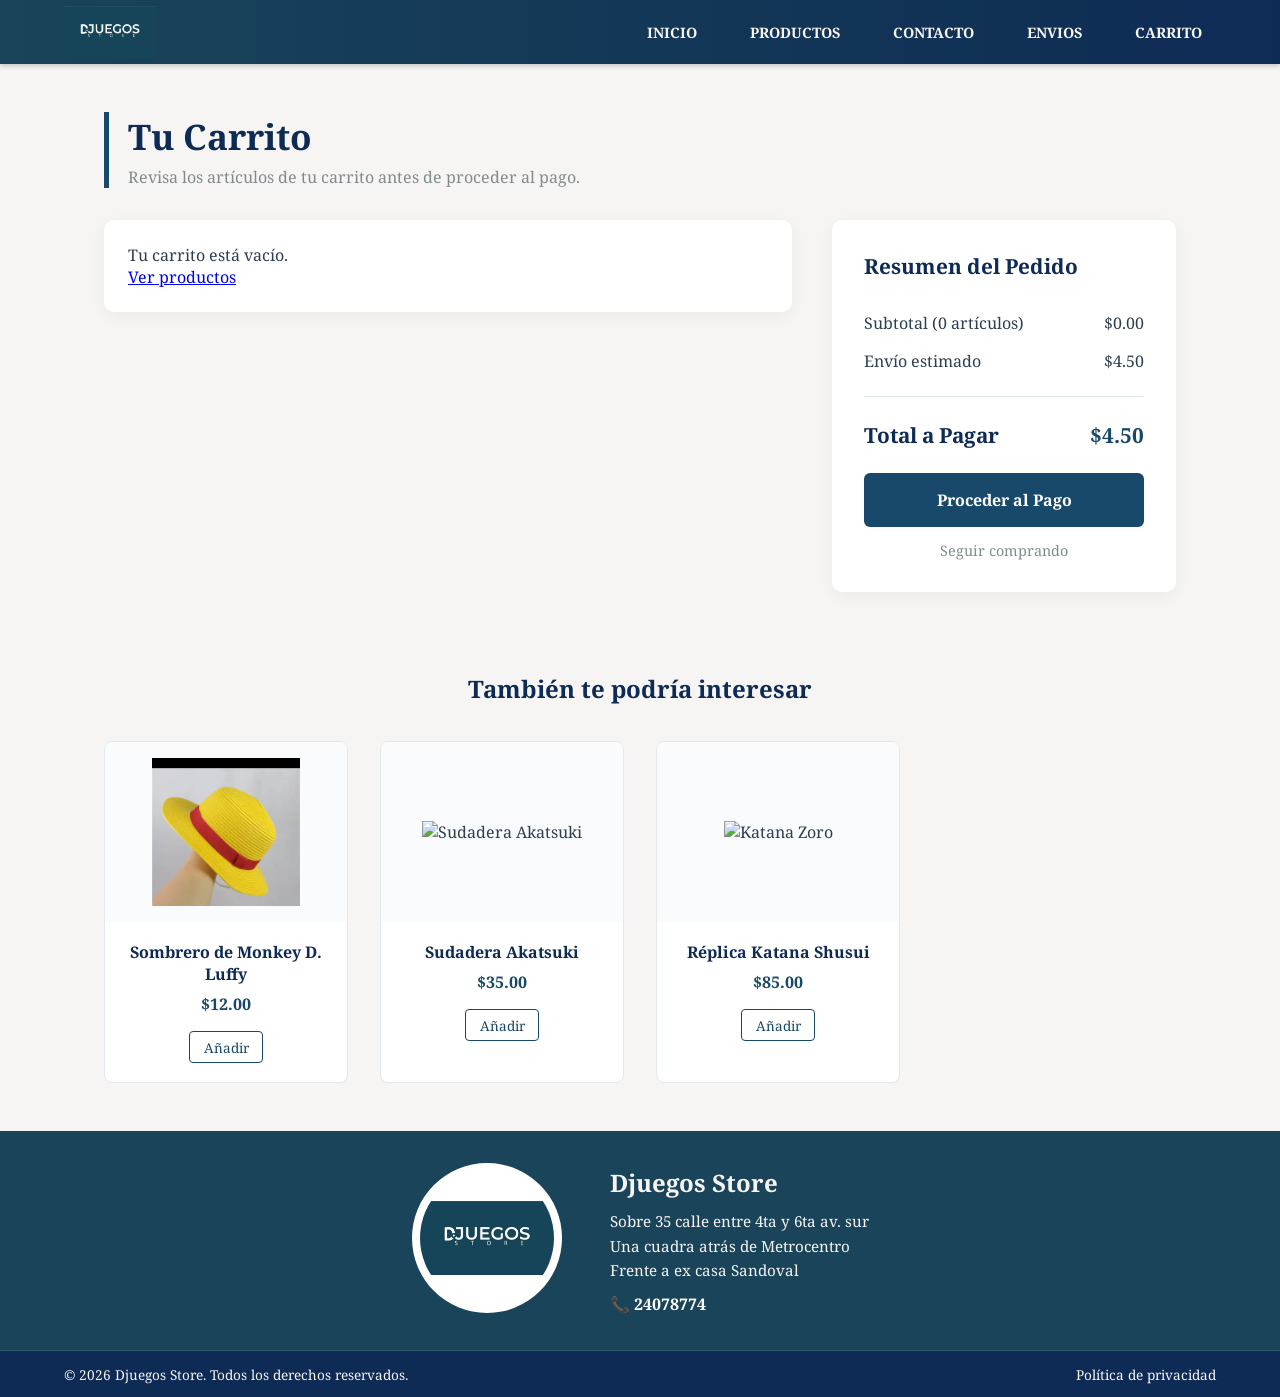
==== commit 61029083: "Merge branch 'Carlos' into Wilber" ====
--- a/carrito.html
+++ b/carrito.html
@@ -33,55 +33,13 @@
 
         <section class="cart-layout">
             
-            <div class="cart-items-container">
-                
-                <article class="cart-item">
-                    <div class="item-image-wrapper">
-                        <img src="img/producto1.jpg" alt="Figura Luffy Hakki">
-                    </div>
-                    <div class="item-details">
-                        <h3 class="item-title">Figura Luffy Hakki 17.5 cm</h3>
-                        <p class="item-category">Coleccionables</p>
-                        <button class="btn-remove">Eliminar</button>
-                    </div>
-                    <div class="item-quantity">
-                        <button class="qty-btn">-</button>
-                        <input type="number" value="1" min="1" class="qty-input">
-                        <button class="qty-btn">+</button>
-                    </div>
-                    <div class="item-price-total">
-                        <span class="price-label">Subtotal</span>
-                        <span class="price-value">$16.50</span>
-                    </div>
-                </article>
-
-                <article class="cart-item">
-                    <div class="item-image-wrapper">
-                        <img src="img/producto3.jpg" alt="Manga One Piece Vol 100">
-                    </div>
-                    <div class="item-details">
-                        <h3 class="item-title">Manga One Piece - Volumen 100</h3>
-                        <p class="item-category">Anime</p>
-                        <button class="btn-remove">Eliminar</button>
-                    </div>
-                    <div class="item-quantity">
-                        <button class="qty-btn">-</button>
-                        <input type="number" value="2" min="1" class="qty-input">
-                        <button class="qty-btn">+</button>
-                    </div>
-                    <div class="item-price-total">
-                        <span class="price-label">Subtotal</span>
-                        <span class="price-value">$23.98</span>
-                    </div>
-                </article>
-
-            </div>
+            <div class="cart-items-container" id="cart-items-container"></div>
 
             <aside class="cart-summary">
                 <h2 class="summary-title">Resumen del Pedido</h2>
                 <div class="summary-row">
-                    <span>Subtotal (3 artículos)</span>
-                    <span>$40.48</span>
+                    <span>Subtotal (<span id="summary-count">0 artículos</span>)</span>
+                    <span id="summary-subtotal">$0.00</span>
                 </div>
                 <div class="summary-row">
                     <span>Envío estimado</span>
@@ -90,7 +48,7 @@
                 <hr class="summary-divider">
                 <div class="summary-row total-row">
                     <span>Total a Pagar</span>
-                    <span class="total-price">$44.98</span>
+                    <span class="total-price" id="summary-total">$4.50</span>
                 </div>
                 <a href="#" class="btn-checkout">Proceder al Pago</a>
                 <a href="productos.html" class="btn-continue-shopping">Seguir comprando</a>
@@ -157,5 +115,115 @@
         </div>
     </footer>
 
+    <script>
+        const cartStorageKey = 'djuegos-cart';
+
+        function getCart() {
+            try {
+                return JSON.parse(localStorage.getItem(cartStorageKey)) || [];
+            } catch (error) {
+                return [];
+            }
+        }
+
+        function saveCart(cart) {
+            localStorage.setItem(cartStorageKey, JSON.stringify(cart));
+        }
+
+        function formatPrice(value) {
+            return `$${value.toFixed(2)}`;
+        }
+
+        function renderCart() {
+            const cart = getCart();
+            const container = document.getElementById('cart-items-container');
+            const countLabel = document.getElementById('summary-count');
+            const subtotalLabel = document.getElementById('summary-subtotal');
+            const totalLabel = document.getElementById('summary-total');
+
+            if (!cart.length) {
+                container.innerHTML = '<div class="empty-cart"><p>Tu carrito está vacío.</p><a href="productos.html" class="btn btn-secondary">Ver productos</a></div>';
+                countLabel.textContent = '0 artículos';
+                subtotalLabel.textContent = formatPrice(0);
+                totalLabel.textContent = formatPrice(4.50);
+                return;
+            }
+
+            const subtotal = cart.reduce((sum, item) => sum + item.price * item.quantity, 0);
+            const shipping = 4.50;
+            const total = subtotal + shipping;
+
+            container.innerHTML = cart.map((item) => `
+                <article class="cart-item">
+                    <div class="item-image-wrapper">
+                        <img src="${item.image}" alt="${item.title}">
+                    </div>
+                    <div class="item-details">
+                        <h3 class="item-title">${item.title}</h3>
+                        <p class="item-category">${item.category}</p>
+                        <button class="btn-remove" type="button" data-title="${item.title}">Eliminar</button>
+                    </div>
+                    <div class="item-quantity">
+                        <button class="qty-btn" type="button" data-action="decrease" data-title="${item.title}">-</button>
+                        <input type="number" value="${item.quantity}" min="1" class="qty-input" data-title="${item.title}">
+                        <button class="qty-btn" type="button" data-action="increase" data-title="${item.title}">+</button>
+                    </div>
+                    <div class="item-price-total">
+                        <span class="price-label">Subtotal</span>
+                        <span class="price-value">${formatPrice(item.price * item.quantity)}</span>
+                    </div>
+                </article>
+            `).join('');
+
+            countLabel.textContent = `${cart.reduce((sum, item) => sum + item.quantity, 0)} artículos`;
+            subtotalLabel.textContent = formatPrice(subtotal);
+            totalLabel.textContent = formatPrice(total);
+        }
+
+        document.addEventListener('DOMContentLoaded', () => {
+            renderCart();
+
+            document.addEventListener('click', (event) => {
+                const removeButton = event.target.closest('.btn-remove');
+                if (removeButton) {
+                    const title = removeButton.dataset.title;
+                    const cart = getCart().filter(item => item.title !== title);
+                    saveCart(cart);
+                    renderCart();
+                }
+
+                const qtyButton = event.target.closest('.qty-btn');
+                if (qtyButton) {
+                    const title = qtyButton.dataset.title;
+                    const action = qtyButton.dataset.action;
+                    const cart = getCart().map((item) => {
+                        if (item.title === title) {
+                            if (action === 'increase') item.quantity += 1;
+                            if (action === 'decrease' && item.quantity > 1) item.quantity -= 1;
+                        }
+                        return item;
+                    }).filter(item => item.quantity > 0);
+                    saveCart(cart);
+                    renderCart();
+                }
+            });
+
+            document.addEventListener('change', (event) => {
+                if (event.target.classList.contains('qty-input')) {
+                    const title = event.target.dataset.title;
+                    const newValue = Number(event.target.value);
+                    const cart = getCart().map((item) => {
+                        if (item.title === title) {
+                            item.quantity = Number.isNaN(newValue) || newValue < 1 ? 1 : newValue;
+                        }
+                        return item;
+                    });
+                    saveCart(cart);
+                    renderCart();
+                }
+            });
+        });
+    </script>
+
 </body>
 </html>
